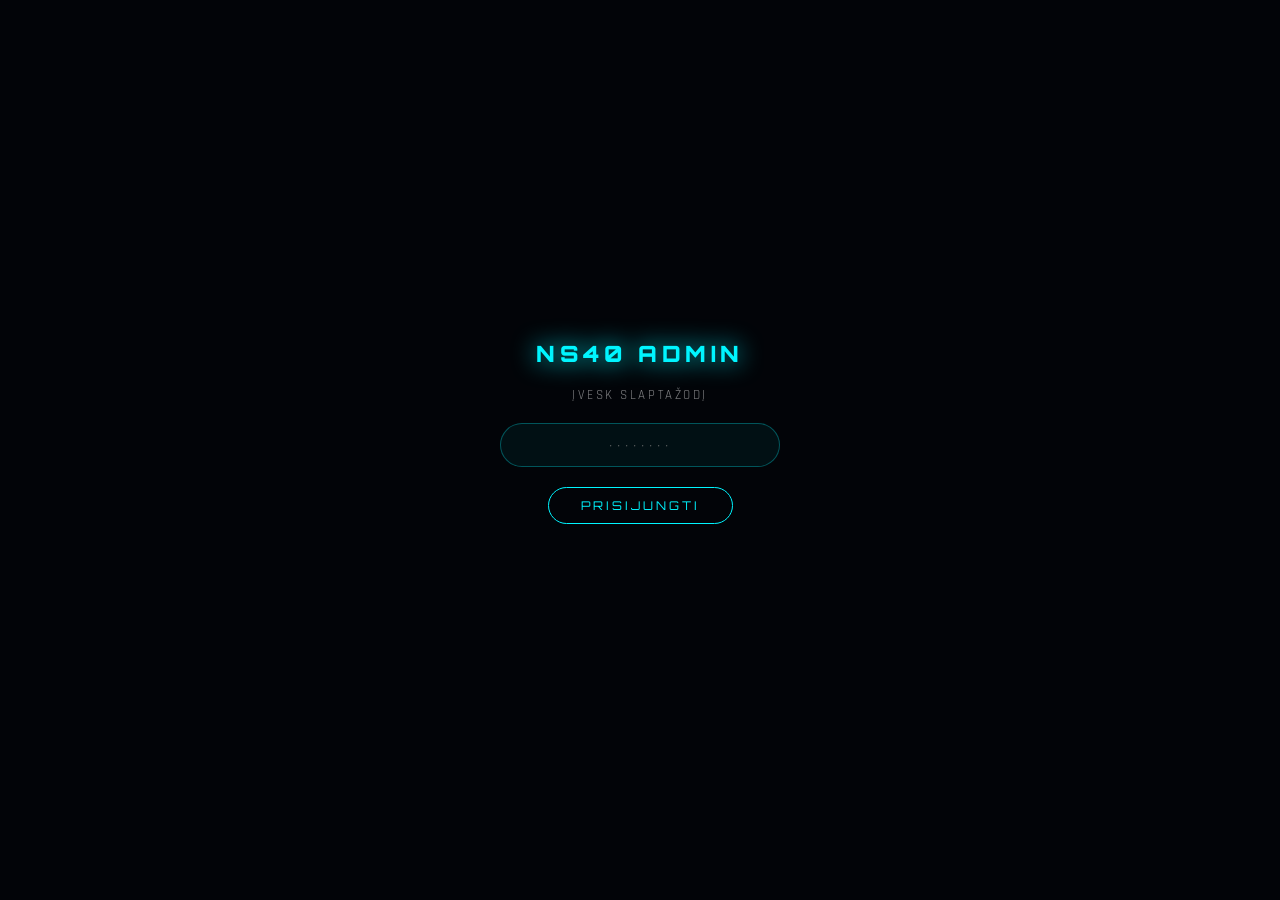
==== admin.html @ 32d87576 "Add files via upload" ====
<!DOCTYPE html>
<html lang="lt">
<head>
<meta charset="UTF-8">
<meta name="viewport" content="width=device-width, initial-scale=1.0">
<title>NS40 — Admin</title>
<link href="https://fonts.googleapis.com/css2?family=Orbitron:wght@400;700;900&family=Rajdhani:wght@300;400;600&display=swap" rel="stylesheet">
<style>
  :root {
    --neon-cyan:   #00f5ff;
    --neon-purple: #bf00ff;
    --neon-pink:   #ff0080;
    --neon-red:    #ff2040;
    --neon-green:  #00ff99;
    --bg-deep:     #020408;
    --text-dim:    rgba(255,255,255,0.5);
  }
  *, *::before, *::after { box-sizing: border-box; margin: 0; padding: 0; }
  body { font-family: 'Rajdhani', sans-serif; background: var(--bg-deep); color: #fff; min-height: 100vh; }

  /* LOGIN */
  #loginScreen {
    display: flex; flex-direction: column; align-items: center; justify-content: center;
    min-height: 100vh; gap: 20px; padding: 20px;
  }
  .login-title { font-family: 'Orbitron', monospace; font-size: 1.4rem; font-weight: 900; letter-spacing: 0.2em; color: var(--neon-cyan); filter: drop-shadow(0 0 12px var(--neon-cyan)); }
  .login-sub { font-size: 0.8rem; letter-spacing: 0.2em; color: var(--text-dim); }
  #pwInput {
    font-family: 'Orbitron', monospace; font-size: 0.9rem; letter-spacing: 0.2em; text-align: center;
    background: rgba(0,245,255,0.05); border: 1px solid rgba(0,245,255,0.3);
    color: #fff; padding: 12px 24px; border-radius: 100px; outline: none; width: 280px;
  }
  #pwInput:focus { border-color: var(--neon-cyan); box-shadow: 0 0 12px rgba(0,245,255,0.2); }
  .login-btn {
    font-family: 'Orbitron', monospace; font-size: 0.75rem; letter-spacing: 0.25em;
    color: var(--neon-cyan); border: 1px solid var(--neon-cyan);
    background: transparent; padding: 10px 32px; border-radius: 100px;
    cursor: pointer; transition: all 0.3s;
  }
  .login-btn:hover { background: rgba(0,245,255,0.1); filter: drop-shadow(0 0 10px var(--neon-cyan)); }
  #loginError { color: var(--neon-red); font-size: 0.75rem; letter-spacing: 0.2em; min-height: 18px; }

  /* ADMIN PANEL */
  #adminPanel { display: none; max-width: 800px; margin: 0 auto; padding: 30px 20px 80px; }

  .admin-header { display: flex; align-items: center; justify-content: space-between; flex-wrap: wrap; gap: 12px; margin-bottom: 32px; }
  .admin-title { font-family: 'Orbitron', monospace; font-size: 1.2rem; font-weight: 900; background: linear-gradient(135deg, var(--neon-cyan), var(--neon-purple)); -webkit-background-clip: text; -webkit-text-fill-color: transparent; background-clip: text; letter-spacing: 0.1em; }
  .header-btns { display: flex; gap: 10px; flex-wrap: wrap; }

  .back-btn {
    font-family: 'Orbitron', monospace; font-size: 0.65rem; letter-spacing: 0.2em;
    color: var(--text-dim); border: 1px solid rgba(255,255,255,0.1);
    background: transparent; padding: 8px 18px; border-radius: 100px;
    cursor: pointer; text-decoration: none; transition: all 0.3s;
  }
  .back-btn:hover { color: var(--neon-cyan); border-color: rgba(0,245,255,0.3); }

  .save-btn {
    font-family: 'Orbitron', monospace; font-size: 0.7rem; letter-spacing: 0.2em;
    color: #000; background: var(--neon-cyan); border: none;
    padding: 9px 24px; border-radius: 100px; cursor: pointer; transition: all 0.3s;
    font-weight: 700;
  }
  .save-btn:hover { filter: drop-shadow(0 0 12px var(--neon-cyan)); transform: scale(1.03); }
  .save-btn:disabled { opacity: 0.5; cursor: not-allowed; }

  .status-msg { font-family: 'Orbitron', monospace; font-size: 0.7rem; letter-spacing: 0.2em; text-align: center; min-height: 20px; margin-bottom: 16px; }
  .status-msg.ok    { color: var(--neon-green); filter: drop-shadow(0 0 6px var(--neon-green)); }
  .status-msg.err   { color: var(--neon-red); }
  .status-msg.info  { color: var(--text-dim); animation: pulse 1s ease-in-out infinite; }
  @keyframes pulse { 0%,100%{opacity:0.5} 50%{opacity:1} }

  /* TABLE */
  .table-wrap { background: rgba(255,255,255,0.02); border: 1px solid rgba(0,245,255,0.1); border-radius: 16px; overflow: hidden; margin-bottom: 20px; }
  .table-head { display: grid; grid-template-columns: 40px 1fr 120px 44px; gap: 0; background: rgba(0,245,255,0.05); border-bottom: 1px solid rgba(0,245,255,0.1); padding: 12px 16px; }
  .th { font-family: 'Orbitron', monospace; font-size: 0.6rem; letter-spacing: 0.3em; color: var(--text-dim); text-transform: uppercase; }

  .flavour-row { display: grid; grid-template-columns: 40px 1fr 120px 44px; gap: 0; align-items: center; padding: 10px 16px; border-bottom: 1px solid rgba(255,255,255,0.04); transition: background 0.2s; }
  .flavour-row:last-child { border-bottom: none; }
  .flavour-row:hover { background: rgba(255,255,255,0.02); }
  .row-num { font-family: 'Orbitron', monospace; font-size: 0.6rem; color: var(--text-dim); }

  .name-input, .qty-input {
    background: transparent; border: 1px solid transparent;
    color: #fff; font-family: 'Rajdhani', sans-serif; font-size: 0.95rem; font-weight: 600;
    padding: 6px 10px; border-radius: 8px; outline: none; transition: all 0.2s; width: 100%;
  }
  .name-input:focus, .qty-input:focus { border-color: rgba(0,245,255,0.3); background: rgba(0,245,255,0.04); }
  .qty-input { font-family: 'Orbitron', monospace; font-size: 0.85rem; text-align: center; width: 80px; }
  .qty-input.zero { color: rgba(255,255,255,0.3); }
  .qty-input.low  { color: var(--neon-red); }
  .qty-input.ok   { color: var(--neon-green); }

  .del-btn { width: 30px; height: 30px; border-radius: 50%; border: 1px solid rgba(255,32,64,0.25); background: transparent; color: rgba(255,32,64,0.5); font-size: 1rem; cursor: pointer; transition: all 0.2s; display: flex; align-items: center; justify-content: center; }
  .del-btn:hover { border-color: var(--neon-red); color: var(--neon-red); background: rgba(255,32,64,0.08); }

  /* ADD ROW */
  .add-row { display: flex; gap: 10px; align-items: center; padding: 16px; flex-wrap: wrap; }
  .add-name { flex: 1; min-width: 160px; background: rgba(255,255,255,0.03); border: 1px solid rgba(255,255,255,0.08); color: #fff; font-family: 'Rajdhani', sans-serif; font-size: 0.95rem; padding: 9px 14px; border-radius: 10px; outline: none; transition: all 0.2s; }
  .add-name:focus { border-color: rgba(0,245,255,0.3); background: rgba(0,245,255,0.04); }
  .add-name::placeholder { color: rgba(255,255,255,0.2); }
  .add-qty { width: 80px; background: rgba(255,255,255,0.03); border: 1px solid rgba(255,255,255,0.08); color: #fff; font-family: 'Orbitron', monospace; font-size: 0.85rem; text-align: center; padding: 9px 8px; border-radius: 10px; outline: none; transition: all 0.2s; }
  .add-qty:focus { border-color: rgba(0,245,255,0.3); }
  .add-btn { font-family: 'Orbitron', monospace; font-size: 0.65rem; letter-spacing: 0.2em; color: var(--neon-purple); border: 1px solid rgba(191,0,255,0.4); background: rgba(191,0,255,0.06); padding: 9px 20px; border-radius: 100px; cursor: pointer; transition: all 0.3s; white-space: nowrap; }
  .add-btn:hover { background: rgba(191,0,255,0.14); filter: drop-shadow(0 0 8px var(--neon-purple)); }

  .hint { font-size: 0.72rem; letter-spacing: 0.12em; color: var(--text-dim); text-align: center; padding: 0 16px 16px; line-height: 1.6; }
  .hint a { color: var(--neon-cyan); text-decoration: none; }
  .hint a:hover { text-decoration: underline; }
</style>
</head>
<body>

<!-- LOGIN -->
<div id="loginScreen">
  <div class="login-title">NS40 ADMIN</div>
  <div class="login-sub">ĮVESK SLAPTAŽODĮ</div>
  <input id="pwInput" type="password" placeholder="••••••••" autocomplete="current-password" />
  <button class="login-btn" id="loginBtn">PRISIJUNGTI</button>
  <div id="loginError"></div>
</div>

<!-- ADMIN -->
<div id="adminPanel">
  <div class="admin-header">
    <div class="admin-title">◈ NS40 ADMIN ◈</div>
    <div class="header-btns">
      <a href="index.html" class="back-btn">← PUSLAPIS</a>
      <button class="save-btn" id="saveBtn">💾 IŠSAUGOTI</button>
    </div>
  </div>

  <div class="status-msg" id="statusMsg"></div>

  <div class="table-wrap">
    <div class="table-head">
      <div class="th">#</div>
      <div class="th">Pavadinimas</div>
      <div class="th" style="text-align:center">Kiekis</div>
      <div class="th"></div>
    </div>
    <div id="rowsContainer"></div>
    <div class="add-row">
      <input class="add-name" id="addName" type="text" placeholder="Naujas skonis..." maxlength="60" />
      <input class="add-qty"  id="addQty"  type="number" min="0" max="999" value="0" />
      <button class="add-btn" id="addBtn">+ PRIDĖTI</button>
    </div>
  </div>

  <div class="hint">
    Pakeitimai išsaugomi tiesiai į tavo
    <a href="https://docs.google.com/spreadsheets/d/13rcjuyYF0pMCZJvFNtRLQECkv873dqIlAsR81G4ubMY" target="_blank">Google Sheet</a>
    per API. Puslapis atnaujinamas automatiškai.
  </div>
</div>

<script>
/* ── CONFIG ── */
const SHEET_ID  = '13rcjuyYF0pMCZJvFNtRLQECkv873dqIlAsR81G4ubMY';
const ADMIN_PW  = 'ns40admin'; // ← pakeisk slaptažodį čia

/* ── LOGIN ── */
document.getElementById('loginBtn').addEventListener('click', tryLogin);
document.getElementById('pwInput').addEventListener('keydown', e => { if(e.key==='Enter') tryLogin(); });

function tryLogin() {
  const pw = document.getElementById('pwInput').value;
  if (pw === ADMIN_PW) {
    document.getElementById('loginScreen').style.display = 'none';
    document.getElementById('adminPanel').style.display  = 'block';
    loadData();
  } else {
    document.getElementById('loginError').textContent = '⚠ Neteisingas slaptažodis';
    document.getElementById('pwInput').value = '';
  }
}

/* ── DATA ── */
let rows = []; // [{name, qty}]

function parseCSV(text) {
  const lines = text.trim().split('\n').map(l=>l.trim()).filter(Boolean);
  if (lines.length < 2) return [];
  return lines.slice(1).map(line => {
    const cols = line.match(/(".*?"|[^,]+)(?=,|$)/g) || line.split(',');
    const name = (cols[0]||'').replace(/"/g,'').trim();
    const qty  = parseInt((cols[1]||'0').replace(/"/g,'').trim(), 10) || 0;
    return name ? {name, qty} : null;
  }).filter(Boolean);
}

async function loadData() {
  setStatus('Kraunama...', 'info');
  try {
    const res  = await fetch(`https://docs.google.com/spreadsheets/d/${SHEET_ID}/export?format=csv&cachebust=${Date.now()}`);
    const text = await res.text();
    rows = parseCSV(text);
    renderRows();
    setStatus('✓ Duomenys įkelti', 'ok');
    setTimeout(()=>setStatus('',''), 2000);
  } catch(e) {
    setStatus('⚠ Nepavyko įkelti — patikrink ar Sheet\'as viešas', 'err');
  }
}

/* ── RENDER ROWS ── */
function renderRows() {
  const container = document.getElementById('rowsContainer');
  container.innerHTML = rows.map((r, i) => `
    <div class="flavour-row" id="row-${i}">
      <div class="row-num">${i+1}</div>
      <input class="name-input" data-i="${i}" data-field="name" value="${escHtml(r.name)}" maxlength="60" />
      <input class="qty-input ${qtyClass(r.qty)}" data-i="${i}" data-field="qty" type="number" min="0" max="999" value="${r.qty}" />
      <button class="del-btn" data-i="${i}" title="Ištrinti">×</button>
    </div>`).join('');

  container.querySelectorAll('.name-input').forEach(el => el.addEventListener('input', onFieldChange));
  container.querySelectorAll('.qty-input').forEach(el  => el.addEventListener('input', onFieldChange));
  container.querySelectorAll('.del-btn').forEach(el    => el.addEventListener('click', onDelete));
}

function onFieldChange(e) {
  const i     = parseInt(e.target.dataset.i);
  const field = e.target.dataset.field;
  if (field === 'name') { rows[i].name = e.target.value; }
  if (field === 'qty')  {
    rows[i].qty = parseInt(e.target.value, 10) || 0;
    e.target.className = 'qty-input ' + qtyClass(rows[i].qty);
  }
}

function onDelete(e) {
  const i = parseInt(e.target.dataset.i);
  if (confirm(`Ištrinti "${rows[i].name}"?`)) {
    rows.splice(i, 1);
    renderRows();
  }
}

function qtyClass(qty) { return qty===0?'zero':qty<=2?'low':'ok'; }
function escHtml(s) { return s.replace(/&/g,'&amp;').replace(/"/g,'&quot;').replace(/</g,'&lt;'); }

/* ── ADD ── */
document.getElementById('addBtn').addEventListener('click', () => {
  const name = document.getElementById('addName').value.trim();
  const qty  = parseInt(document.getElementById('addQty').value, 10) || 0;
  if (!name) { document.getElementById('addName').focus(); return; }
  rows.push({ name, qty });
  renderRows();
  document.getElementById('addName').value = '';
  document.getElementById('addQty').value  = '0';
  document.getElementById('addName').focus();
});
document.getElementById('addName').addEventListener('keydown', e => {
  if (e.key === 'Enter') document.getElementById('addBtn').click();
});

/* ── SAVE via Google Sheets API ── */
document.getElementById('saveBtn').addEventListener('click', saveData);

async function saveData() {
  const btn = document.getElementById('saveBtn');
  btn.disabled = true;
  setStatus('Saugojama...', 'info');

  // Build CSV
  const csv = 'Pavadinimas,Kiekis\n' + rows.map(r => `"${r.name.replace(/"/g,'""')}",${r.qty}`).join('\n');

  // We use the Apps Script Web App approach
  // Since direct Sheets API needs OAuth, we'll use a public Google Apps Script
  // The user needs to deploy their own Apps Script — we'll guide them
  // For now, download CSV and open Sheet
  const blob = new Blob([csv], {type:'text/csv'});
  const url  = URL.createObjectURL(blob);
  const a    = document.createElement('a');
  a.href = url; a.download = 'ns40_skoniai.csv';
  a.click(); URL.revokeObjectURL(url);

  setStatus('✓ CSV atsisiųstas! Importuok į Google Sheets: Failas → Importuoti', 'ok');
  btn.disabled = false;
}

function setStatus(msg, type) {
  const el = document.getElementById('statusMsg');
  el.textContent = msg;
  el.className = 'status-msg ' + (type||'');
}
</script>
</body>
</html>
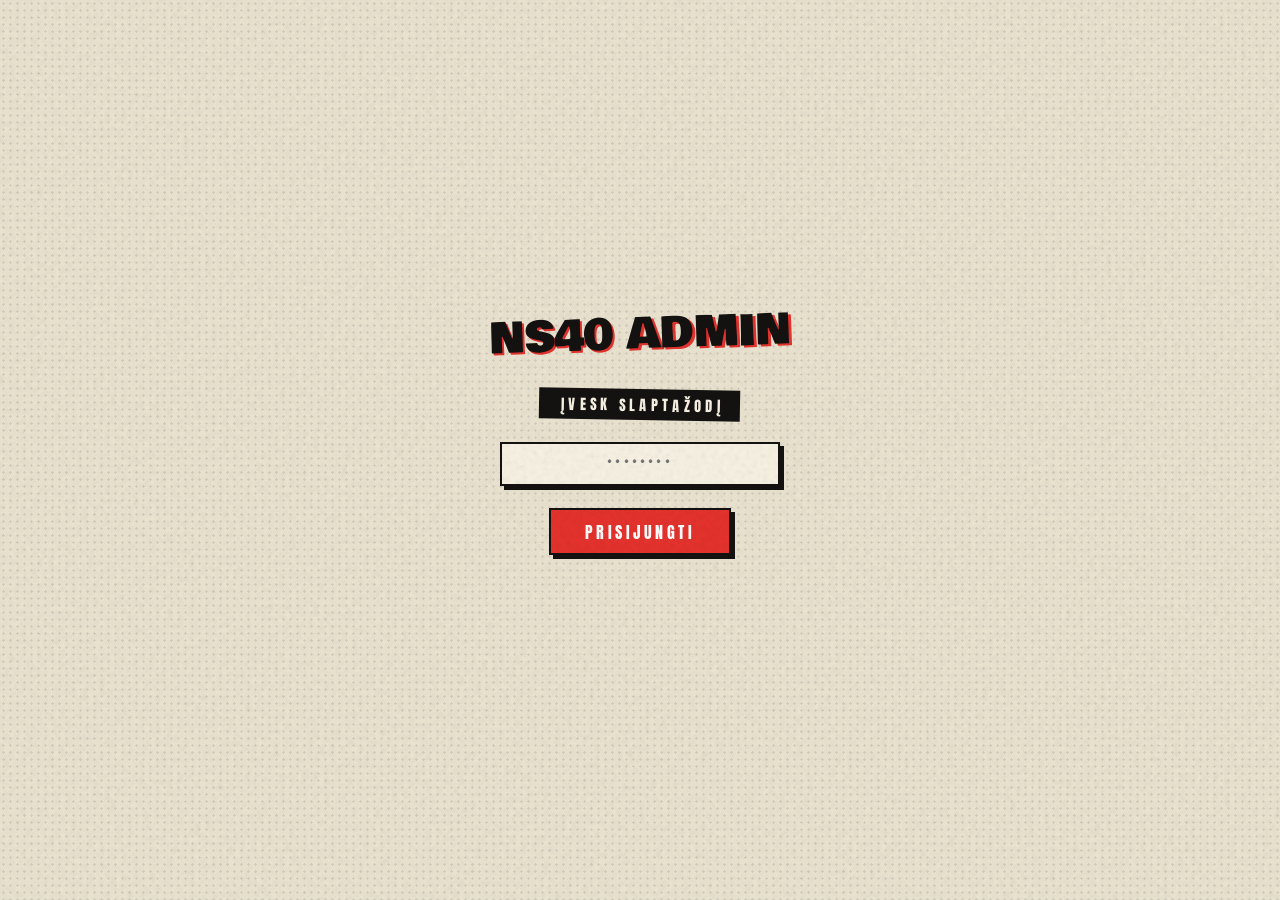
==== commit 663ba378: "Add files via upload" ====
--- a/admin.html
+++ b/admin.html
@@ -4,109 +4,126 @@
 <meta charset="UTF-8">
 <meta name="viewport" content="width=device-width, initial-scale=1.0">
 <title>NS40 — Admin</title>
-<link href="https://fonts.googleapis.com/css2?family=Orbitron:wght@400;700;900&family=Rajdhani:wght@300;400;600&display=swap" rel="stylesheet">
+<link rel="preconnect" href="https://fonts.googleapis.com">
+<link rel="preconnect" href="https://fonts.gstatic.com" crossorigin>
+<link href="https://fonts.googleapis.com/css2?family=Anton&family=Bowlby+One&family=Permanent+Marker&family=Special+Elite&display=swap" rel="stylesheet">
 <style>
+  /* ══ ZINE THEME — admin ══ */
   :root {
-    --neon-cyan:   #00f5ff;
-    --neon-purple: #bf00ff;
-    --neon-pink:   #ff0080;
-    --neon-red:    #ff2040;
-    --neon-green:  #00ff99;
-    --bg-deep:     #020408;
-    --text-dim:    rgba(255,255,255,0.5);
+    --paper:#ebe4d1; --paper-hi:#f7f2e4; --ink:#141210; --ink-soft:rgba(20,18,16,.62);
+    --red:#e5322d; --yellow:#ffe94d; --pink:#ff6fb0; --green:#1d8a4e;
+    --f-display:'Bowlby One','Arial Black',Impact,sans-serif;
+    --f-marker:'Permanent Marker','Comic Sans MS',cursive;
+    --f-type:'Special Elite','Courier New',monospace;
+    --f-cond:'Anton',Impact,'Arial Narrow',sans-serif;
   }
   *, *::before, *::after { box-sizing: border-box; margin: 0; padding: 0; }
-  body { font-family: 'Rajdhani', sans-serif; background: var(--bg-deep); color: #fff; min-height: 100vh; }
+  body {
+    font-family: var(--f-type); color: var(--ink); min-height: 100vh;
+    background-color: var(--paper);
+    background-image: radial-gradient(rgba(20,18,16,.10) 1px, transparent 1.4px);
+    background-size: 7px 7px;
+  }
+  ::selection { background: var(--yellow); color: var(--ink); }
+  body::before {
+    content:''; position:fixed; inset:0; z-index:99990; pointer-events:none;
+    background-image:url("data:image/svg+xml,%3Csvg viewBox='0 0 200 200' xmlns='http://www.w3.org/2000/svg'%3E%3Cfilter id='n'%3E%3CfeTurbulence type='fractalNoise' baseFrequency='0.8' numOctaves='3' stitchTiles='stitch'/%3E%3CfeColorMatrix type='saturate' values='0'/%3E%3C/filter%3E%3Crect width='100%25' height='100%25' filter='url(%23n)'/%3E%3C/svg%3E");
+    opacity:.16; mix-blend-mode:multiply;
+  }
 
   /* LOGIN */
   #loginScreen {
     display: flex; flex-direction: column; align-items: center; justify-content: center;
-    min-height: 100vh; gap: 20px; padding: 20px;
-  }
-  .login-title { font-family: 'Orbitron', monospace; font-size: 1.4rem; font-weight: 900; letter-spacing: 0.2em; color: var(--neon-cyan); filter: drop-shadow(0 0 12px var(--neon-cyan)); }
-  .login-sub { font-size: 0.8rem; letter-spacing: 0.2em; color: var(--text-dim); }
+    min-height: 100vh; gap: 22px; padding: 20px;
+  }
+  .login-title { font-family: var(--f-display); font-size: clamp(1.8rem,7vw,2.6rem); color: var(--ink); text-shadow: .05em .05em 0 var(--red); rotate: -2deg; }
+  .login-sub { font-family: var(--f-cond); font-size: .9rem; letter-spacing: .3em; color: var(--paper-hi); background: var(--ink); padding: 5px 16px 4px 22px; rotate: 1deg; }
   #pwInput {
-    font-family: 'Orbitron', monospace; font-size: 0.9rem; letter-spacing: 0.2em; text-align: center;
-    background: rgba(0,245,255,0.05); border: 1px solid rgba(0,245,255,0.3);
-    color: #fff; padding: 12px 24px; border-radius: 100px; outline: none; width: 280px;
-  }
-  #pwInput:focus { border-color: var(--neon-cyan); box-shadow: 0 0 12px rgba(0,245,255,0.2); }
+    font-family: var(--f-type); font-size: 1rem; letter-spacing: .2em; text-align: center;
+    background: var(--paper-hi); border: 2.5px solid var(--ink); box-shadow: 4px 4px 0 var(--ink);
+    color: var(--ink); padding: 12px 24px; border-radius: 0; outline: none; width: 280px; max-width: 90vw;
+    transition: all .15s;
+  }
+  #pwInput:focus { background: #fffbd1; box-shadow: 6px 6px 0 var(--red); }
   .login-btn {
-    font-family: 'Orbitron', monospace; font-size: 0.75rem; letter-spacing: 0.25em;
-    color: var(--neon-cyan); border: 1px solid var(--neon-cyan);
-    background: transparent; padding: 10px 32px; border-radius: 100px;
-    cursor: pointer; transition: all 0.3s;
-  }
-  .login-btn:hover { background: rgba(0,245,255,0.1); filter: drop-shadow(0 0 10px var(--neon-cyan)); }
-  #loginError { color: var(--neon-red); font-size: 0.75rem; letter-spacing: 0.2em; min-height: 18px; }
+    font-family: var(--f-cond); font-size: 1rem; letter-spacing: .22em;
+    color: #fff; background: var(--red); border: 2.5px solid var(--ink); box-shadow: 4px 4px 0 var(--ink);
+    padding: 10px 34px 9px; cursor: pointer; transition: all .12s;
+  }
+  .login-btn:hover { transform: translate(-2px,-2px); box-shadow: 6px 6px 0 var(--ink); }
+  .login-btn:active { transform: translate(3px,3px); box-shadow: 1px 1px 0 var(--ink); }
+  #loginError { color: var(--red); font-family: var(--f-marker); font-size: .95rem; letter-spacing: .08em; min-height: 22px; }
 
   /* ADMIN PANEL */
-  #adminPanel { display: none; max-width: 800px; margin: 0 auto; padding: 30px 20px 80px; }
-
-  .admin-header { display: flex; align-items: center; justify-content: space-between; flex-wrap: wrap; gap: 12px; margin-bottom: 32px; }
-  .admin-title { font-family: 'Orbitron', monospace; font-size: 1.2rem; font-weight: 900; background: linear-gradient(135deg, var(--neon-cyan), var(--neon-purple)); -webkit-background-clip: text; -webkit-text-fill-color: transparent; background-clip: text; letter-spacing: 0.1em; }
-  .header-btns { display: flex; gap: 10px; flex-wrap: wrap; }
+  #adminPanel { display: none; max-width: 800px; margin: 0 auto; padding: 30px 20px 80px; position: relative; z-index: 2; }
+
+  .admin-header { display: flex; align-items: center; justify-content: space-between; flex-wrap: wrap; gap: 14px; margin-bottom: 32px; }
+  .admin-title { font-family: var(--f-display); font-size: clamp(1.1rem,4vw,1.5rem); color: var(--ink); background: linear-gradient(transparent 55%, var(--yellow) 55%); padding: 0 8px; rotate: -1.5deg; letter-spacing: .02em; }
+  .header-btns { display: flex; gap: 12px; flex-wrap: wrap; }
 
   .back-btn {
-    font-family: 'Orbitron', monospace; font-size: 0.65rem; letter-spacing: 0.2em;
-    color: var(--text-dim); border: 1px solid rgba(255,255,255,0.1);
-    background: transparent; padding: 8px 18px; border-radius: 100px;
-    cursor: pointer; text-decoration: none; transition: all 0.3s;
-  }
-  .back-btn:hover { color: var(--neon-cyan); border-color: rgba(0,245,255,0.3); }
+    font-family: var(--f-cond); font-size: .85rem; letter-spacing: .16em;
+    color: var(--ink); border: 2.5px solid var(--ink); background: var(--paper-hi);
+    padding: 8px 18px 7px; cursor: pointer; text-decoration: none; box-shadow: 3px 3px 0 var(--ink); transition: all .12s;
+  }
+  .back-btn:hover { background: var(--yellow); transform: translate(-2px,-2px); box-shadow: 5px 5px 0 var(--ink); }
 
   .save-btn {
-    font-family: 'Orbitron', monospace; font-size: 0.7rem; letter-spacing: 0.2em;
-    color: #000; background: var(--neon-cyan); border: none;
-    padding: 9px 24px; border-radius: 100px; cursor: pointer; transition: all 0.3s;
-    font-weight: 700;
-  }
-  .save-btn:hover { filter: drop-shadow(0 0 12px var(--neon-cyan)); transform: scale(1.03); }
-  .save-btn:disabled { opacity: 0.5; cursor: not-allowed; }
-
-  .status-msg { font-family: 'Orbitron', monospace; font-size: 0.7rem; letter-spacing: 0.2em; text-align: center; min-height: 20px; margin-bottom: 16px; }
-  .status-msg.ok    { color: var(--neon-green); filter: drop-shadow(0 0 6px var(--neon-green)); }
-  .status-msg.err   { color: var(--neon-red); }
-  .status-msg.info  { color: var(--text-dim); animation: pulse 1s ease-in-out infinite; }
-  @keyframes pulse { 0%,100%{opacity:0.5} 50%{opacity:1} }
+    font-family: var(--f-cond); font-size: .9rem; letter-spacing: .16em;
+    color: #fff; background: var(--red); border: 2.5px solid var(--ink); box-shadow: 4px 4px 0 var(--ink);
+    padding: 8px 22px 7px; cursor: pointer; transition: all .12s;
+  }
+  .save-btn:hover { transform: translate(-2px,-2px); box-shadow: 6px 6px 0 var(--ink); }
+  .save-btn:active { transform: translate(3px,3px); box-shadow: 1px 1px 0 var(--ink); }
+  .save-btn:disabled { opacity: .5; cursor: not-allowed; transform: none; box-shadow: 4px 4px 0 var(--ink); }
+
+  .status-msg { font-family: var(--f-marker); font-size: .95rem; letter-spacing: .08em; text-align: center; min-height: 24px; margin-bottom: 16px; }
+  .status-msg.ok    { color: var(--green); }
+  .status-msg.err   { color: var(--red); }
+  .status-msg.info  { color: var(--ink-soft); animation: pulse 1s ease-in-out infinite; }
+  @keyframes pulse { 0%,100%{opacity:.5} 50%{opacity:1} }
 
   /* TABLE */
-  .table-wrap { background: rgba(255,255,255,0.02); border: 1px solid rgba(0,245,255,0.1); border-radius: 16px; overflow: hidden; margin-bottom: 20px; }
-  .table-head { display: grid; grid-template-columns: 40px 1fr 120px 44px; gap: 0; background: rgba(0,245,255,0.05); border-bottom: 1px solid rgba(0,245,255,0.1); padding: 12px 16px; }
-  .th { font-family: 'Orbitron', monospace; font-size: 0.6rem; letter-spacing: 0.3em; color: var(--text-dim); text-transform: uppercase; }
-
-  .flavour-row { display: grid; grid-template-columns: 40px 1fr 120px 44px; gap: 0; align-items: center; padding: 10px 16px; border-bottom: 1px solid rgba(255,255,255,0.04); transition: background 0.2s; }
+  .table-wrap { background: var(--paper-hi); border: 2.5px solid var(--ink); box-shadow: 7px 7px 0 var(--ink); overflow: hidden; margin-bottom: 24px; }
+  .table-head { display: grid; grid-template-columns: 40px 1fr 120px 44px; gap: 0; background: var(--ink); padding: 12px 16px; }
+  .th { font-family: var(--f-cond); font-size: .8rem; letter-spacing: .25em; color: var(--paper-hi); text-transform: uppercase; }
+
+  .flavour-row { display: grid; grid-template-columns: 40px 1fr 120px 44px; gap: 0; align-items: center; padding: 8px 16px; border-bottom: 1.5px dashed rgba(20,18,16,.3); transition: background .15s; }
   .flavour-row:last-child { border-bottom: none; }
-  .flavour-row:hover { background: rgba(255,255,255,0.02); }
-  .row-num { font-family: 'Orbitron', monospace; font-size: 0.6rem; color: var(--text-dim); }
+  .flavour-row:hover { background: rgba(255,233,77,.3); }
+  .row-num { font-family: var(--f-marker); font-size: .85rem; color: var(--ink-soft); }
 
   .name-input, .qty-input {
-    background: transparent; border: 1px solid transparent;
-    color: #fff; font-family: 'Rajdhani', sans-serif; font-size: 0.95rem; font-weight: 600;
-    padding: 6px 10px; border-radius: 8px; outline: none; transition: all 0.2s; width: 100%;
-  }
-  .name-input:focus, .qty-input:focus { border-color: rgba(0,245,255,0.3); background: rgba(0,245,255,0.04); }
-  .qty-input { font-family: 'Orbitron', monospace; font-size: 0.85rem; text-align: center; width: 80px; }
-  .qty-input.zero { color: rgba(255,255,255,0.3); }
-  .qty-input.low  { color: var(--neon-red); }
-  .qty-input.ok   { color: var(--neon-green); }
-
-  .del-btn { width: 30px; height: 30px; border-radius: 50%; border: 1px solid rgba(255,32,64,0.25); background: transparent; color: rgba(255,32,64,0.5); font-size: 1rem; cursor: pointer; transition: all 0.2s; display: flex; align-items: center; justify-content: center; }
-  .del-btn:hover { border-color: var(--neon-red); color: var(--neon-red); background: rgba(255,32,64,0.08); }
+    background: transparent; border: 1.5px solid transparent;
+    color: var(--ink); font-family: var(--f-type); font-size: 1rem; font-weight: 700;
+    padding: 6px 10px; border-radius: 0; outline: none; transition: all .15s; width: 100%;
+  }
+  .name-input:focus, .qty-input:focus { border-color: var(--ink); background: #fffbd1; }
+  .qty-input { font-family: var(--f-display); font-size: .95rem; font-weight: 400; text-align: center; width: 80px; }
+  .qty-input.zero { color: var(--ink-soft); }
+  .qty-input.low  { color: var(--red); }
+  .qty-input.ok   { color: var(--green); }
+
+  .del-btn { width: 30px; height: 30px; border: 2px solid var(--ink); background: var(--paper-hi); color: var(--red); font-family: var(--f-cond); font-size: 1.1rem; line-height: 1; cursor: pointer; transition: all .12s; display: flex; align-items: center; justify-content: center; }
+  .del-btn:hover { background: var(--red); color: #fff; }
 
   /* ADD ROW */
-  .add-row { display: flex; gap: 10px; align-items: center; padding: 16px; flex-wrap: wrap; }
-  .add-name { flex: 1; min-width: 160px; background: rgba(255,255,255,0.03); border: 1px solid rgba(255,255,255,0.08); color: #fff; font-family: 'Rajdhani', sans-serif; font-size: 0.95rem; padding: 9px 14px; border-radius: 10px; outline: none; transition: all 0.2s; }
-  .add-name:focus { border-color: rgba(0,245,255,0.3); background: rgba(0,245,255,0.04); }
-  .add-name::placeholder { color: rgba(255,255,255,0.2); }
-  .add-qty { width: 80px; background: rgba(255,255,255,0.03); border: 1px solid rgba(255,255,255,0.08); color: #fff; font-family: 'Orbitron', monospace; font-size: 0.85rem; text-align: center; padding: 9px 8px; border-radius: 10px; outline: none; transition: all 0.2s; }
-  .add-qty:focus { border-color: rgba(0,245,255,0.3); }
-  .add-btn { font-family: 'Orbitron', monospace; font-size: 0.65rem; letter-spacing: 0.2em; color: var(--neon-purple); border: 1px solid rgba(191,0,255,0.4); background: rgba(191,0,255,0.06); padding: 9px 20px; border-radius: 100px; cursor: pointer; transition: all 0.3s; white-space: nowrap; }
-  .add-btn:hover { background: rgba(191,0,255,0.14); filter: drop-shadow(0 0 8px var(--neon-purple)); }
-
-  .hint { font-size: 0.72rem; letter-spacing: 0.12em; color: var(--text-dim); text-align: center; padding: 0 16px 16px; line-height: 1.6; }
-  .hint a { color: var(--neon-cyan); text-decoration: none; }
-  .hint a:hover { text-decoration: underline; }
+  .add-row { display: flex; gap: 12px; align-items: center; padding: 18px 16px; flex-wrap: wrap; border-top: 2.5px solid var(--ink); background: rgba(20,18,16,.04); }
+  .add-name { flex: 1; min-width: 160px; background: #fff; border: 2px solid var(--ink); color: var(--ink); font-family: var(--f-type); font-size: 1rem; padding: 9px 14px; border-radius: 0; outline: none; transition: all .15s; }
+  .add-name:focus { background: #fffbd1; box-shadow: 3px 3px 0 var(--ink); }
+  .add-name::placeholder { color: rgba(20,18,16,.4); }
+  .add-qty { width: 80px; background: #fff; border: 2px solid var(--ink); color: var(--ink); font-family: var(--f-display); font-size: .9rem; text-align: center; padding: 9px 8px; border-radius: 0; outline: none; transition: all .15s; }
+  .add-qty:focus { background: #fffbd1; box-shadow: 3px 3px 0 var(--ink); }
+  .add-btn { font-family: var(--f-cond); font-size: .85rem; letter-spacing: .16em; color: var(--ink); border: 2.5px solid var(--ink); background: var(--yellow); box-shadow: 3px 3px 0 var(--ink); padding: 8px 20px 7px; cursor: pointer; transition: all .12s; white-space: nowrap; }
+  .add-btn:hover { transform: translate(-2px,-2px); box-shadow: 5px 5px 0 var(--ink); }
+  .add-btn:active { transform: translate(2px,2px); box-shadow: 1px 1px 0 var(--ink); }
+
+  .hint { font-size: .85rem; letter-spacing: .08em; color: var(--ink-soft); text-align: center; padding: 0 16px 16px; line-height: 1.7; }
+  .hint a { color: var(--red); text-decoration: underline wavy; text-underline-offset: 4px; }
+  .hint a:hover { background: var(--yellow); color: var(--ink); }
+  ::-webkit-scrollbar{width:10px} ::-webkit-scrollbar-track{background:var(--paper)} ::-webkit-scrollbar-thumb{background:var(--ink);border:2px solid var(--paper)}
+  @media(max-width:480px){.table-head,.flavour-row{grid-template-columns:26px 1fr 76px 36px;padding-left:10px;padding-right:10px}.qty-input{width:62px;padding:6px 4px}.name-input{padding:6px 6px}}
+  @media(prefers-reduced-motion:reduce){*,*::before,*::after{animation-duration:0.01ms !important;animation-iteration-count:1 !important}}
 </style>
 </head>
 <body>
@@ -192,7 +209,7 @@
 async function loadData() {
   setStatus('Kraunama...', 'info');
   try {
-    const res  = await fetch(`https://docs.google.com/spreadsheets/d/${SHEET_ID}/export?format=csv&cachebust=${Date.now()}`);
+    const res  = await fetch(`https://docs.google.com/spreadsheets/d/${SHEET_ID}/gviz/tq?tqx=out:csv&cachebust=${Date.now()}`);
     const text = await res.text();
     rows = parseCSV(text);
     renderRows();
@@ -255,28 +272,27 @@
   if (e.key === 'Enter') document.getElementById('addBtn').click();
 });
 
-/* ── SAVE via Google Sheets API ── */
+const SCRIPT_URL = 'https://script.google.com/macros/s/AKfycbwRHqxRdW5pOFLVaH841cwCMmksyBIfx77JFMwL8k_5lk_6PkiJjjb9xx197ZoW7XU/exec';
+
+/* ── SAVE via Apps Script ── */
 document.getElementById('saveBtn').addEventListener('click', saveData);
 
 async function saveData() {
   const btn = document.getElementById('saveBtn');
   btn.disabled = true;
   setStatus('Saugojama...', 'info');
-
-  // Build CSV
-  const csv = 'Pavadinimas,Kiekis\n' + rows.map(r => `"${r.name.replace(/"/g,'""')}",${r.qty}`).join('\n');
-
-  // We use the Apps Script Web App approach
-  // Since direct Sheets API needs OAuth, we'll use a public Google Apps Script
-  // The user needs to deploy their own Apps Script — we'll guide them
-  // For now, download CSV and open Sheet
-  const blob = new Blob([csv], {type:'text/csv'});
-  const url  = URL.createObjectURL(blob);
-  const a    = document.createElement('a');
-  a.href = url; a.download = 'ns40_skoniai.csv';
-  a.click(); URL.revokeObjectURL(url);
-
-  setStatus('✓ CSV atsisiųstas! Importuok į Google Sheets: Failas → Importuoti', 'ok');
+  try {
+    await fetch(SCRIPT_URL, {
+      method: 'POST',
+      mode: 'no-cors',
+      headers: { 'Content-Type': 'application/json' },
+      body: JSON.stringify({ rows })
+    });
+    setStatus('✓ Išsaugota! Puslapis atnaujintas.', 'ok');
+    setTimeout(() => setStatus('', ''), 3000);
+  } catch(e) {
+    setStatus('⚠ Nepavyko išsaugoti', 'err');
+  }
   btn.disabled = false;
 }
 
